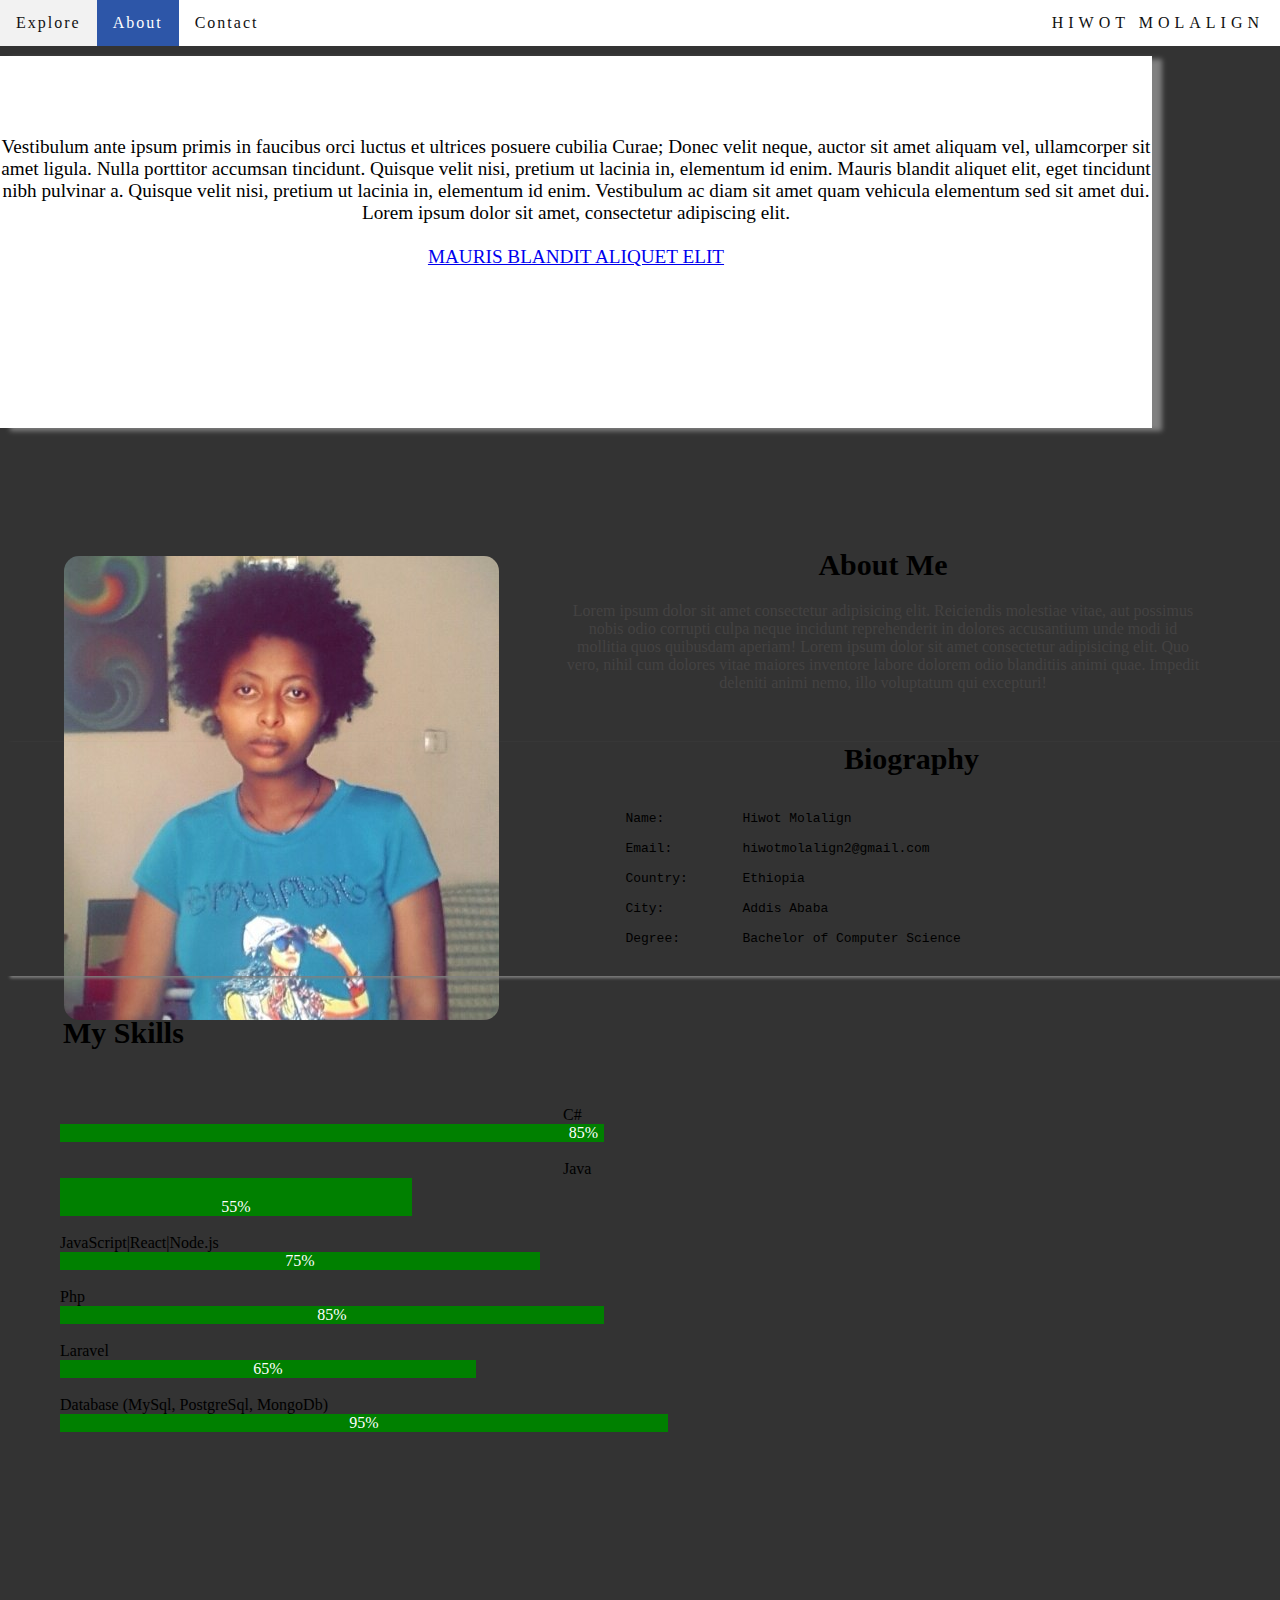
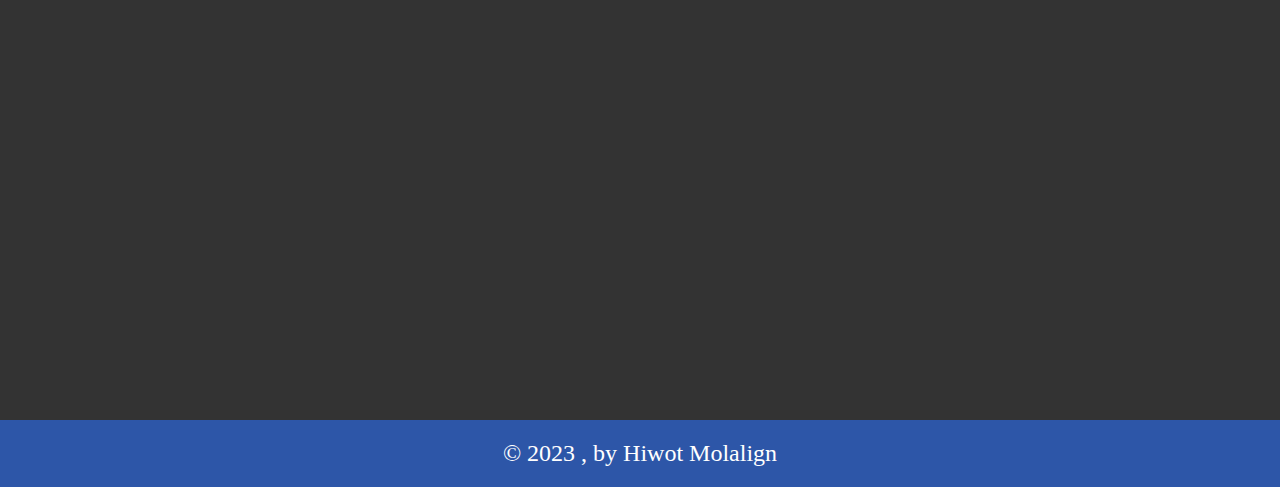
==== about.html @ a668294f "Add files via upload" ====
<!DOCTYPE html>
<html lang="en">
  <head>
    <meta charset="UTF-8" />
    <meta http-equiv="X-UA-Compatible" content="IE=edge" />
    <meta name="viewport" content="width=device-width, initial-scale=1.0" />
    <link rel="stylesheet" href="css/about.css" />
    <link href="bootstrap/css/bootstrap.min.css" rel="stylesheet" type="text/css"/>

    <title>about</title>
  </head>
  <body>
    <ul class="topnav">
      <li><a href="explore.html">Explore</a></li>
      <li><a class="active" href="#news">About</a></li>
      <li><a href="contact.html">Contact</a></li>
      <li class="right">HIWOT MOLALIGN</li>
    </ul>
    
    <div class="container-fluid stories">
      <div class="row justify-content-center">
         <div class="col-md-8  col-sm-12 ">
            <p class="me">Vestibulum ante ipsum primis in faucibus orci luctus et ultrices posuere cubilia Curae; Donec velit neque, auctor sit amet aliquam vel, ullamcorper sit amet ligula. Nulla porttitor accumsan tincidunt. Quisque velit nisi, pretium ut lacinia in, elementum id enim. Mauris blandit aliquet elit, eget tincidunt nibh pulvinar a. Quisque velit nisi, pretium ut lacinia in, elementum id enim. Vestibulum ac diam sit amet quam vehicula elementum sed sit amet dui. Lorem ipsum dolor sit amet, consectetur adipiscing elit.
               <br><br>
               <a href="about.html"><span class="bold">MAURIS BLANDIT ALIQUET ELIT</span></a>
            </p>
         </div>
      </div>
   </div>

    <main>
      <div id="serv">
        <h2 class="title"></h2>
        <div class="pr1">
          <div class="col1">
            <img src="image/me.jpg" alt="" />
          </div>
          <div class="col2">
            <h3><b>About Me</b></h3>
            <p class="me">
              Lorem ipsum dolor sit amet consectetur adipisicing elit. Reiciendis molestiae vitae, aut possimus nobis odio corrupti culpa neque incidunt reprehenderit in dolores accusantium unde modi id mollitia quos quibusdam aperiam!
              Lorem ipsum dolor sit amet consectetur adipisicing elit. Quo vero, nihil cum dolores vitae maiores inventore labore dolorem odio blanditiis animi quae. Impedit deleniti animi nemo, illo voluptatum qui excepturi!
            </p>
          </div>
        </div>
      </div>
    </main>

    <section class="bio">
      <h3><b>Biography</b></h3>
      <pre>
        
        Name:          Hiwot Molalign

        Email:         hiwotmolalign2@gmail.com 

        Country:       Ethiopia

        City:          Addis Ababa

        Degree:        Bachelor of Computer Science

      </pre>
    </section>

<div class="skill">
  
    <h3><b>My Skills</b></h3><br><br>
    <p></p>
  
  <p>C# </p>
    <div class="progress">
      <div id="myBar" class="progressbar green" style="width:85%">
        <div class="center text-white">85%</div>
      </div>
    </div><br>
    <p> Java </p>
    <div class="progress">
      <div id="myBar" class="progressbar green" style="width:55%">
        <div class="center text-white">55%</div>
      </div>
    </div><br>
    <p>JavaScript|React|Node.js</p>
    <div class="progress">
      <div id="myBar" class="progressbar green" style="width:75%">
        <div class="center text-white">75%</div>
      </div>
    </div><br>
    <p> Php </p>
    <div class="progress">
      <div id="myBar" class="progressbar green" style="width:85%">
        <div class="center text-white">85%</div>
      </div>
    </div><br>
    <p>Laravel </p>
    <div class="progress">
      <div id="myBar" class="progressbar green" style="width:65%">
        <div class="center text-white">65%</div>
      </div>
    </div><br>
    <p> Database (MySql, PostgreSql, MongoDb) </p>
    <div class="progress">
      <div id="myBar" class="progressbar green" style="width:95%">
        <div class="center text-white">95%</div>
      </div>
    </div><br>
</div>




    <button id="btt" onclick="bttf()">^</button>
    <footer>
        <p>&#169 2023 , by <a href="index.html" style="color:white">Hiwot Molalign</a></p>
    </footer>
    <script>
      btn = document.getElementById("btt");
      window.onscroll = () => {
          if (document.documentElement.scrollTop > 400) {
              btn.style.display = "block";
          } else {
              btn.style.display = "none";
          }
      }
      function bttf() {
          window.scrollTo(0, 0);
      }
      
     
      
  </script>

  
  

  </body>
</html>
---- css/about.css ----
* {
  margin: 0;
  padding: 0;
  border: 0;
  box-sizing: border-box;
}

html {
  scroll-behavior: smooth;
}
body {
  background-color: rgba(0, 0, 0, 0.8);
  overflow-x: hidden;
}

ul.topnav {
  list-style-type: none;
  margin: 0;
  padding: 0;
  overflow: hidden;
  background-color: white;
}

ul.topnav li {
  float: left;
}

ul.topnav li a {
  display: block;
  color: #111;
  text-align: center;
  padding: 14px 16px;
  text-decoration: none;
  letter-spacing: 2px;
}

ul.topnav li a:hover:not(.active) {
  background-color: rgba(0, 0, 0, 0.05);
}

ul.topnav li a.active {
  background-color: #2d56a8;
  color: white;
}

ul.topnav li.right {
  float: right;
  letter-spacing: 5px;
  display: block;
  color: #111;
  text-align: center;
  padding: 14px 16px;
  text-decoration: none;
}
.title {
  margin-top: 0%;
  font-size: 50px;
  text-align: center;
  font-family: "Times New Roman", Times, serif;
  color: #e55167;
}
.abt {
  position: relative;
  top: 20px;
  box-sizing: border-box;
  letter-spacing: 2px;
  left: 5%;
  display: inline-block;
  width: 50%;
}
.container-fluid {
  margin-top: 10px;
  background-color: white;
  box-shadow: 10px 3px 5px grey;
  position: relative;
  width: 90%;
}
.stories {
  font-size: 1.2em;
  text-align: center;
  padding-top: 5rem;
  padding-bottom: 10rem;
}

#serv .pr1 .col1 img {
  position: relative;
  display: inline;
  width: 435px;
  float: left;
  height: 464px;
  border-radius: 15px;
  margin: 10% 5%;
}

.me {
  animation: 1s anim-col2 ease-out;
}
@keyframes anim-col2 {
  0% {
    opacity: 0;
    transform: translateY(80%);
  }
  20% {
    opacity: 0;
  }
  50% {
    opacity: 1;
    transform: translateY(0%);
  }
  100% {
    opacity: 1;
    transform: translateY(0%);
  }
}
#serv .pr1 .col2 {
  display: inline-block;
  width: 50%;
  margin-top: 100px;
  margin-right: 2%;
}

h3 {
  font-size: 30px;
  text-align: center;
  margin: 20px;
  font-family: "Times New Roman", Times, serif;
}

#serv p {
  text-align: center;
  font-size: 16px;
  color: rgb(68, 66, 66);
  font-weight: 100;
  font-family: cursive;
}
.bio {
  top: 30px;
  position: relative;
  box-shadow: 10px 2px 3px grey;
}
/* Skill */
.skill {
  position: relative;
  top: 50px;
  width: 100%;
  text-align: left;
  height: 100vh;
}

.skill h3 {
  position: relative;
  text-align: left;
  right: 500px;
}
.skill p {
  position: relative;
  margin-left: 60px;
  text-align: left;
}
.progress {
  width: 50%;
  margin-left: 60px;
}
.progressbar {
  position: relative;
  background-color: green;
}
.text-white {
  color: white;
  text-align: center;
}
/* footer */
footer {
  margin-top: 12%;
}
footer p {
  color: white;
  font-size: 24px;
  background-color: #2d56a8;
  text-align: center;
  padding: 20px 0;
}
footer a {
  text-decoration: none;
}
footer a:hover {
  color: #777;
}
#btt {
  position: fixed;
  bottom: 20px;
  font-size: 50px;
  right: 20px;
  padding: 10px;
  padding-bottom: 0px;
  background-color: #2d56a8;
  color: white;
  font-weight: bolder;
  display: none;
}

@media screen and (max-width: 600px) {
  ul.topnav li.right,
  ul.topnav li {
    float: none;
  }
  #serv .pr1 .col1 img {
    left: 40px;
  }
  #serv .pr1 .col2 {
    display: inline;
  }

  .bio h3 {
    text-align: left;
  }
  .col2 h3 {
    text-align: left;
  }
  .footer {
    margin-top: 200%;
  }
  .progress {
    width: 80%;
    margin-left: 30px;
  }
  .skill h3 {
    right: 0;
  }
}
@media screen and (max-width: 425px) {
  #serv .pr1 .col1 img {
    left: 0;
    right: 0;
    width: 325px;
    height: 354px;
    align-items: center;
  }
  #serv .pr1 .col2 {
    display: inline;
  }
  .progress {
    width: 85%;
    margin-left: 30px;
  }
  .skill p,
  h3 {
    text-align: left;
    margin-left: 30px;
  }
  .skill h3 {
    right: 0;
  }
}
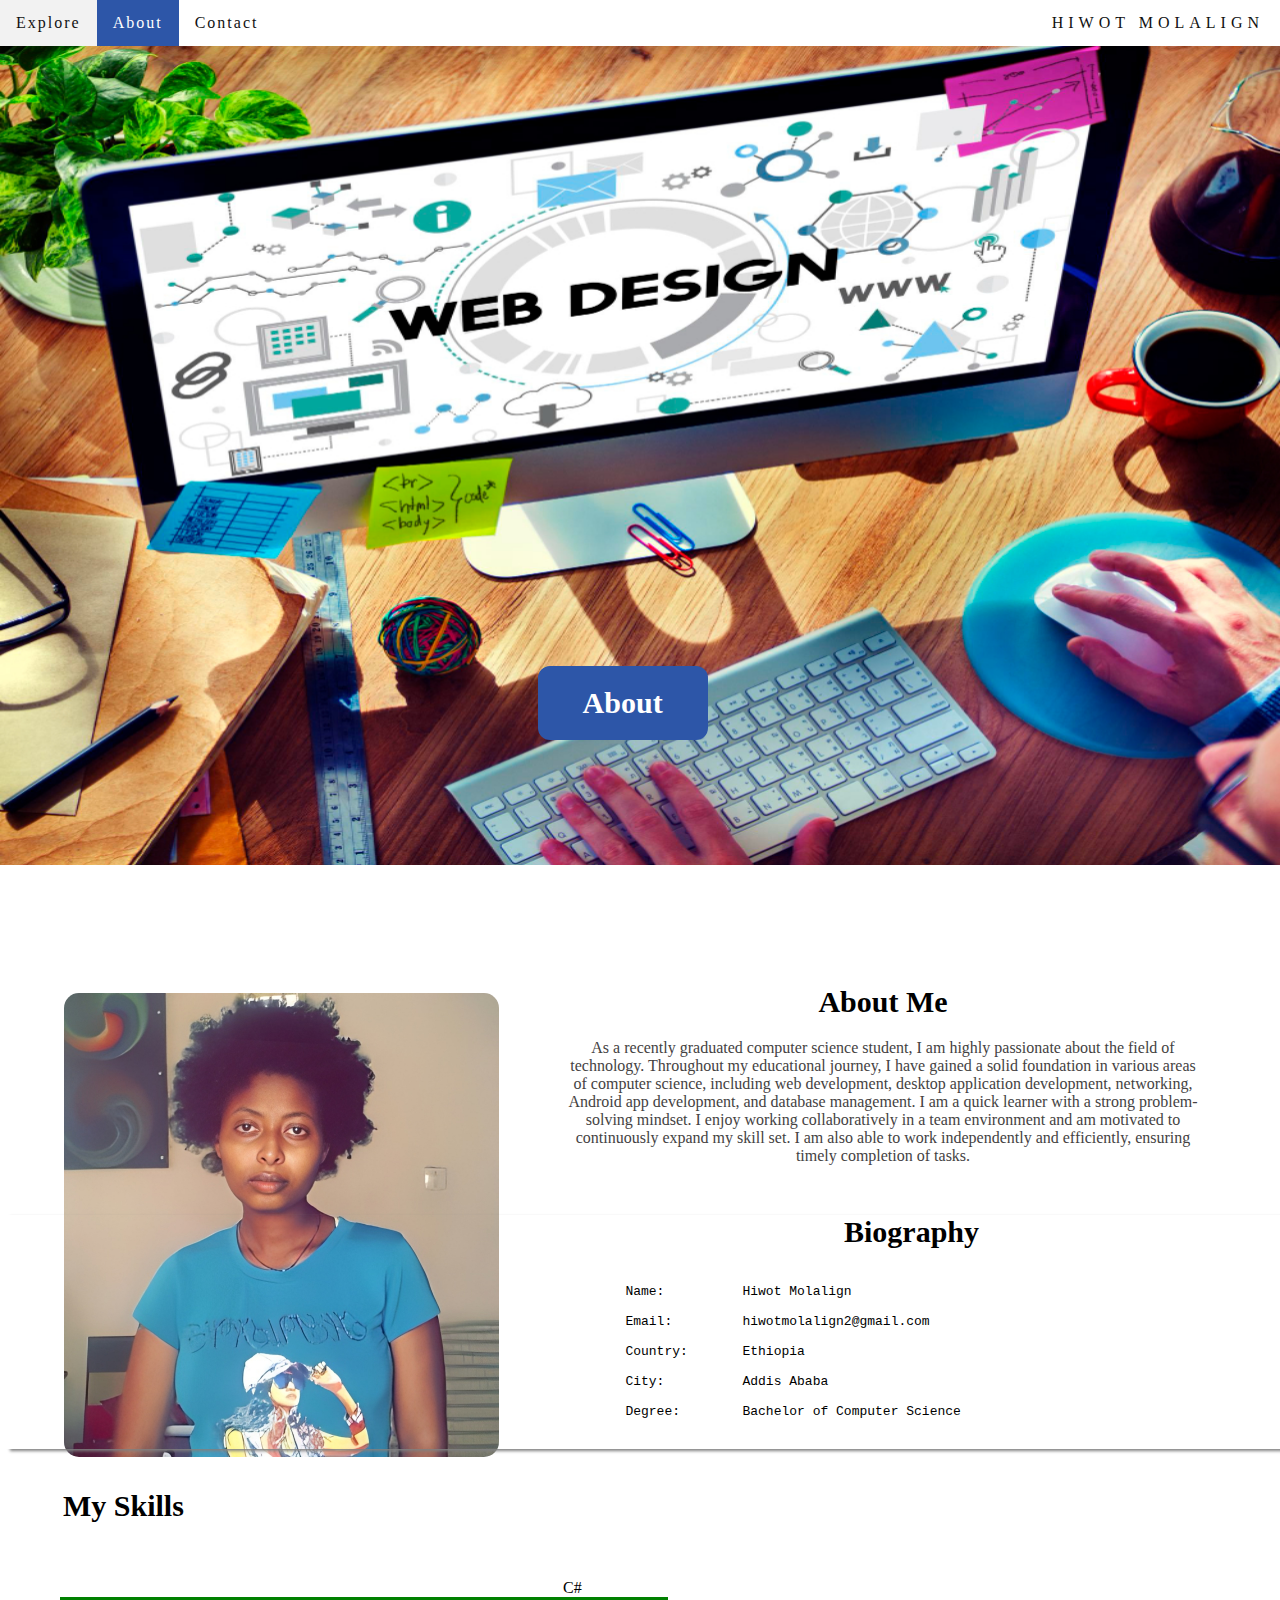
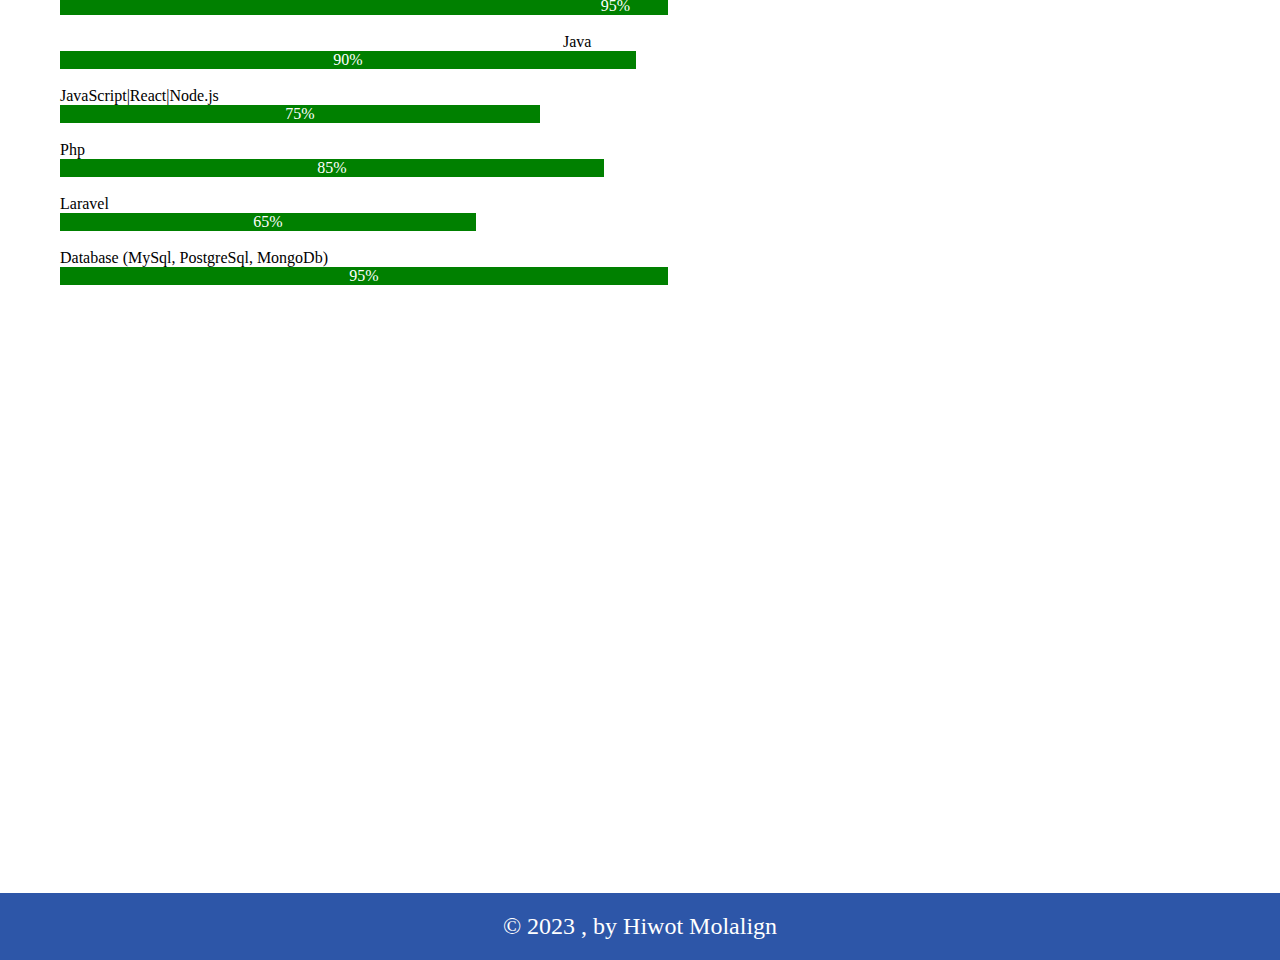
==== commit 55e73c85: "my portfolio" ====
--- a/about.html
+++ b/about.html
@@ -17,14 +17,15 @@
       <li class="right">HIWOT MOLALIGN</li>
     </ul>
     
-    <div class="container-fluid stories">
-      <div class="row justify-content-center">
-         <div class="col-md-8  col-sm-12 ">
-            <p class="me">Vestibulum ante ipsum primis in faucibus orci luctus et ultrices posuere cubilia Curae; Donec velit neque, auctor sit amet aliquam vel, ullamcorper sit amet ligula. Nulla porttitor accumsan tincidunt. Quisque velit nisi, pretium ut lacinia in, elementum id enim. Mauris blandit aliquet elit, eget tincidunt nibh pulvinar a. Quisque velit nisi, pretium ut lacinia in, elementum id enim. Vestibulum ac diam sit amet quam vehicula elementum sed sit amet dui. Lorem ipsum dolor sit amet, consectetur adipiscing elit.
-               <br><br>
-               <a href="about.html"><span class="bold">MAURIS BLANDIT ALIQUET ELIT</span></a>
-            </p>
-         </div>
+    <div class="container-fluid ">
+              <div class="slides">
+                <div class="slide active"><img src="image/web-design.jpg" alt="">
+               </div>
+                <div class="slide"><img src="image/29045.jpg" alt=""></div>
+                <div class="slide"><img src="image/technology.jpg" alt=""></div>
+                <div class="slide"><img src="image/10245825_4411766.jpg" alt=""></div>
+               
+                <a href="#serv" class="btn">About</a>
       </div>
    </div>
 
@@ -33,13 +34,19 @@
         <h2 class="title"></h2>
         <div class="pr1">
           <div class="col1">
-            <img src="image/me.jpg" alt="" />
+            <img src="image/me (2).jpeg" alt="" />
           </div>
           <div class="col2">
             <h3><b>About Me</b></h3>
             <p class="me">
-              Lorem ipsum dolor sit amet consectetur adipisicing elit. Reiciendis molestiae vitae, aut possimus nobis odio corrupti culpa neque incidunt reprehenderit in dolores accusantium unde modi id mollitia quos quibusdam aperiam!
-              Lorem ipsum dolor sit amet consectetur adipisicing elit. Quo vero, nihil cum dolores vitae maiores inventore labore dolorem odio blanditiis animi quae. Impedit deleniti animi nemo, illo voluptatum qui excepturi!
+              As a recently graduated computer science student, I am highly passionate about the field of technology.
+               Throughout my educational journey, I have gained a solid foundation in various areas of computer science,
+                including web development, desktop application development, networking, Android app development,
+                 and database management.
+I am a quick learner with a strong problem-solving mindset.
+ I enjoy working collaboratively in a team environment and am motivated to continuously expand my skill set.
+  I am also able to work independently and efficiently, ensuring timely completion of tasks.
+
             </p>
           </div>
         </div>
@@ -70,14 +77,14 @@
   
   <p>C# </p>
     <div class="progress">
-      <div id="myBar" class="progressbar green" style="width:85%">
-        <div class="center text-white">85%</div>
+      <div id="myBar" class="progressbar green" style="width:95%">
+        <div class="center text-white">95%</div>
       </div>
     </div><br>
     <p> Java </p>
     <div class="progress">
-      <div id="myBar" class="progressbar green" style="width:55%">
-        <div class="center text-white">55%</div>
+      <div id="myBar" class="progressbar green" style="width:90%">
+        <div class="center text-white">90%</div>
       </div>
     </div><br>
     <p>JavaScript|React|Node.js</p>
@@ -114,6 +121,23 @@
         <p>&#169 2023 , by <a href="index.html" style="color:white">Hiwot Molalign</a></p>
     </footer>
     <script>
+       let slides = document.querySelector('.slides').children;
+        let total = slides.length;
+        let index = 0;
+        window.setInterval(function () {
+            index++;
+            if (index == total) {
+                index = 0;
+            } else {
+                if (index >= 4) {
+                    index = 0;
+                }
+            }
+            for (let i = 0; i < slides.length; i++) {
+                slides[i].classList.remove("active");
+            }
+            slides[index].classList.add("active");
+        }, 4000)
       btn = document.getElementById("btt");
       window.onscroll = () => {
           if (document.documentElement.scrollTop > 400) {
--- a/css/about.css
+++ b/css/about.css
@@ -9,7 +9,6 @@
   scroll-behavior: smooth;
 }
 body {
-  background-color: rgba(0, 0, 0, 0.8);
   overflow-x: hidden;
 }
 
@@ -52,13 +51,6 @@
   padding: 14px 16px;
   text-decoration: none;
 }
-.title {
-  margin-top: 0%;
-  font-size: 50px;
-  text-align: center;
-  font-family: "Times New Roman", Times, serif;
-  color: #e55167;
-}
 .abt {
   position: relative;
   top: 20px;
@@ -69,17 +61,8 @@
   width: 50%;
 }
 .container-fluid {
-  margin-top: 10px;
-  background-color: white;
-  box-shadow: 10px 3px 5px grey;
-  position: relative;
-  width: 90%;
-}
-.stories {
-  font-size: 1.2em;
-  text-align: center;
-  padding-top: 5rem;
-  padding-bottom: 10rem;
+  display: block;
+  margin-top: 0px;
 }
 
 #serv .pr1 .col1 img {
@@ -92,25 +75,53 @@
   margin: 10% 5%;
 }
 
-.me {
-  animation: 1s anim-col2 ease-out;
-}
-@keyframes anim-col2 {
+.slide img {
+  width: 100vw;
+  height: 91vh;
+  object-position: center;
+  display: none;
+  animation: ch 1s ease;
+}
+
+.active img {
+  display: block;
+}
+
+.slide {
+  position: relative;
+}
+
+@keyframes ch {
   0% {
-    opacity: 0;
-    transform: translateY(80%);
-  }
-  20% {
-    opacity: 0;
-  }
-  50% {
+    transform: scale(1);
+    opacity: 0.8;
+  }
+
+  100% {
+    transform: scale(1);
     opacity: 1;
-    transform: translateY(0%);
-  }
-  100% {
-    opacity: 1;
-    transform: translateY(0%);
-  }
+  }
+}
+.container-fluid .btn {
+  position: absolute;
+  left: 42%;
+  top: 74%;
+}
+
+.container-fluid a {
+  text-decoration: none;
+  color: white;
+  font-size: 30px;
+  font-weight: bolder;
+  background-color: #2d56a8;
+  padding: 20px 45px;
+  border-radius: 12px;
+}
+
+.container-fluid a:hover {
+  color: #2d56a8;
+  background-color: rgba(255, 255, 255, 0.712);
+  transition: 0.5s;
 }
 #serv .pr1 .col2 {
   display: inline-block;
@@ -227,6 +238,13 @@
   .skill h3 {
     right: 0;
   }
+  .slide img {
+    width: 100vw;
+    height: 61vh;
+    object-position: center;
+    display: none;
+    animation: ch 1s ease;
+  }
 }
 @media screen and (max-width: 425px) {
   #serv .pr1 .col1 img {
@@ -251,4 +269,18 @@
   .skill h3 {
     right: 0;
   }
-}
+  .slide img {
+    width: 100vw;
+    height: 51vh;
+    object-position: center;
+    display: none;
+    animation: ch 1s ease;
+  }
+  .active img {
+    display: block;
+  }
+  .container-fluid .btn {
+    left: 28%;
+    top: 60%;
+  }
+}
